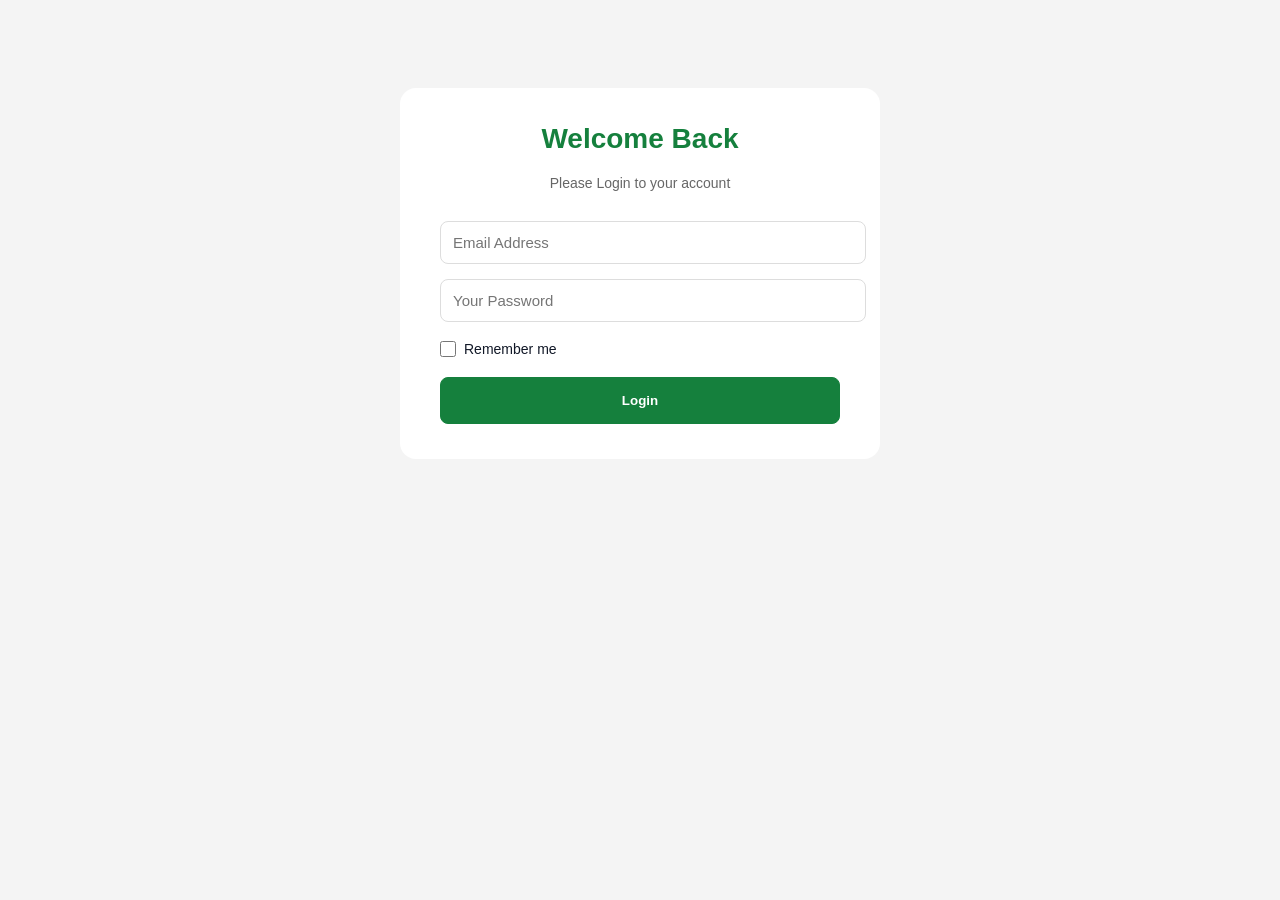
==== login.html @ 08c16f93 "dashboard" ====
<!DOCTYPE html>
<html lang="en">
<head>
  <meta charset="UTF-8">
  <meta name="viewport" content="width=device-width, initial-scale=1.0">
  <title>GreenLedger - Request Access</title>
  <link rel="stylesheet" href="style.css">
</head>
<body>
  <div class="form-container">
    <div class="logo">Welcome Back</div>
     <div class="subtitle">Please Login to your account</div>
      <form>
         <input type="email" id="email" placeholder="Email Address" required>
         <input type="password" id="password" placeholder="Your Password" required>
         <label class="remember">
           <input type="checkbox">
           <span>Remember me</span>
         </label>
         <button type="submit" class="btn">Login</button>
      </form>
  </div>
</body>
---- style.css ----
body {
           font-family: Arial; background: #f4f4f4; padding: 20px;overflow-x: hidden;
          }
     h1 { 
          color:#15803d;margin: 0 0 8px;
     }
     h2 {
          color: #15803d;
     }
    .logo {
         text-align: center; margin-bottom: 20px; color:#15803d; font-size: 28px; font-weight: bold;
         }
    .subtitle {
         text-align: center; color: #666; margin-bottom: 30px; font-size: 14px;
         }
    input {
         width: 100%; padding: 12px; margin-bottom: 15px; border: 1px solid #ddd; border-radius: 8px; font-size: 15px;
    }
    .btn { 
        background:#15803d;padding: 15px;justify-content: center;width: 100%;font-weight: bold;border-radius: 8px; text-decoration: none;cursor: pointer;color: #ffffff;border: 1px solid #15803d;
     }
    .btn:hover { 
        background:#0e5c2a ;
     }
    .login-link {
         text-align: center; margin-top: 20px; font-size: 14px;
         }
    .login-link a { 
        color:#15803d; text-decoration: none; font-weight: bold;
         }
     .form-container {
        width: 90%;  max-width: 400px;margin: 60px auto;background-color: #ffffff;padding: 35px 40px;border-radius: 16px;box-shadow: 2px;
     }
     .remember {
          display: flex;align-items: center;gap: 8px;width: fit-content;margin: 4px  0 20px;font-size: 14px;
     }
     .remember input{
          width: 16px;height: 16px;margin: 0;
     }
     .remember span {
          font-size: 14px;color: #111827;
     }
     .label {
          font-family: Arial, Helvetica, sans-serif;font-size: medium;display: flex;font-size: 15px;
     }
     .carder {
          display:flex;gap: 20px;width: 100%;margin: 10px;
     }
     .cardie-1{
          padding: 10px;background:#ccc;margin-bottom: 10px;border-radius: 8px;text-align: center;width: 100%;
     }
     .cardie-2 {
          padding: 10px;background: #666;margin-bottom: 10px;border-radius: 8px;text-align: center;width: 100%;color: #ffffff;
     }
     .cardie-3 {
          padding: 10px;background:#ccc;margin-bottom: 10px;border-radius: 8px;text-align: center;width: 100%;
     }
     .alpha {
          width: 95%;border-radius: 20px;background-color: #ddd;padding: 20px 35px;
     }
     .search-area {
          display:inline;margin-bottom: 5px;
     }
     .sub-btn{
          background: #d1d5db;border-radius: 20px;align-content: center;padding: 10px;align-content: center;border: #d1d5db;margin-top: 2px;
     }
     .sub-btn:hover{
          background: #ccc;
     }
     .nav-sec{
          gap: 30px;
     }
     .link {
          text-decoration: none;color:#15803d;padding: 8px;background: #ccc;border-radius: 16px;margin-top: 5px;font-weight:700;
     }
     .info  {
          border-radius: 8px;box-shadow: 2px;background: #ccc;padding: 40px;
     }
     .inpuut {
          width:90%;
     }
     .btns {
         width: 50%;background: #15803d;padding: 15px;color: #ffffff;font-weight: bold;border-radius: 8px;cursor: pointer;
     }
     .btns:hover {
          background:#0e5c2a
     }
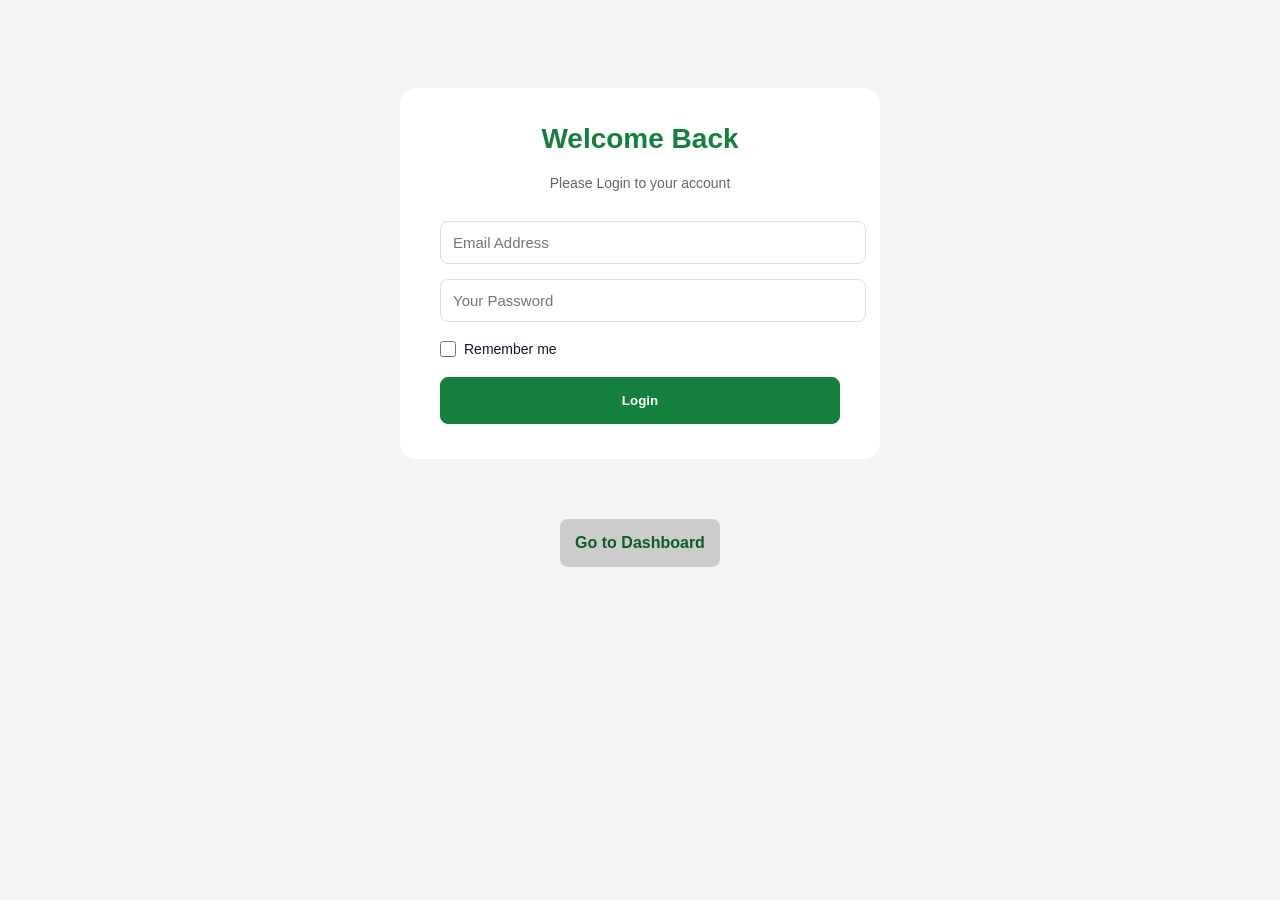
==== commit de185234: "added link to dashboard" ====
--- a/login.html
+++ b/login.html
@@ -20,4 +20,7 @@
          <button type="submit" class="btn">Login</button>
       </form>
   </div>
+   <div class="dashboard">
+        <a href="dashboard.html">Go to Dashboard</a>
+      </div>
 </body>
--- a/style.css
+++ b/style.css
@@ -84,4 +84,10 @@
      }
      .btns:hover {
           background:#0e5c2a
+     }
+     .dashboard {
+          display: flex;justify-content: center;
+     }
+     .dashboard a{
+          color: #0e5c2a;text-decoration: none;font-weight: bold;justify-content: center;background-color: #ccc;padding: 15px;border-radius: 8px;
      }
